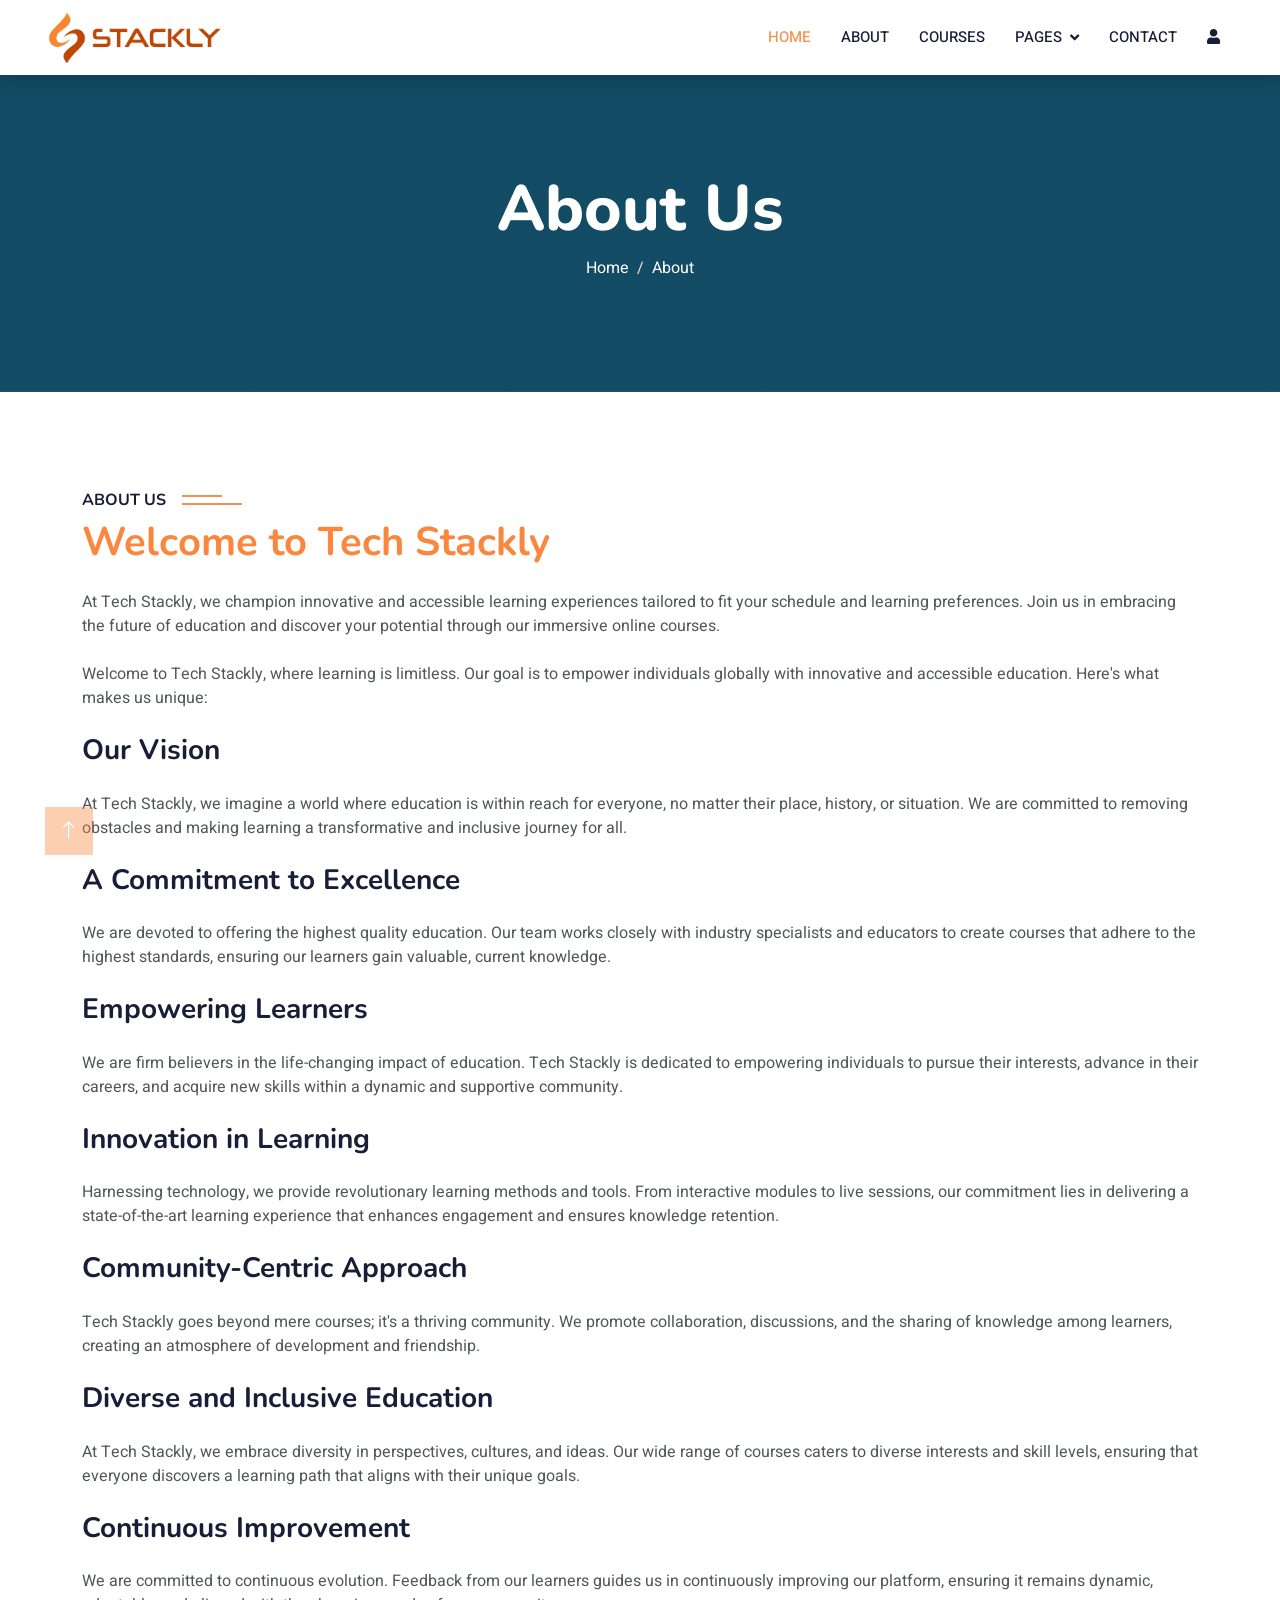
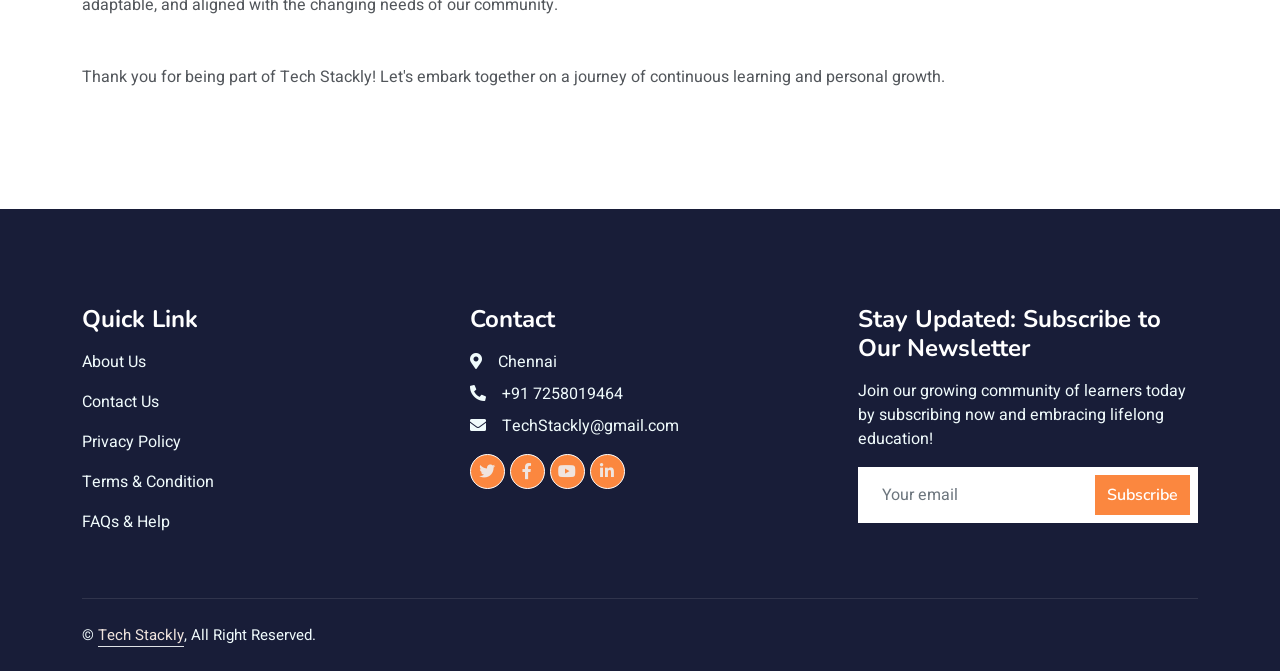
==== about.html @ 387c12de "Learning" ====
<!DOCTYPE html>
<html lang="en">

<head>
    <meta charset="utf-8">
    <title>Tech Stackly : About Us</title>
    <meta content="width=device-width, initial-scale=1.0" name="viewport">
    <meta content="" name="keywords">
    <meta content="" name="description">

    <!-- Favicon -->
    <link href="img/icon.webp" rel="icon">

    <!-- Google Web Fonts -->
    <link rel="preconnect" href="https://fonts.googleapis.com">
    <link rel="preconnect" href="https://fonts.gstatic.com" crossorigin>
    <link
        href="https://fonts.googleapis.com/css2?family=Heebo:wght@400;500;600&family=Nunito:wght@600;700;800&display=swap"
        rel="stylesheet">

    <!-- Icon Font Stylesheet -->
    <link href="https://cdnjs.cloudflare.com/ajax/libs/font-awesome/5.10.0/css/all.min.css" rel="stylesheet">
    <link href="https://cdn.jsdelivr.net/npm/bootstrap-icons@1.4.1/font/bootstrap-icons.css" rel="stylesheet">

    <!-- Libraries Stylesheet -->
    <link href="lib/animate/animate.min.css" rel="stylesheet">
    <link href="lib/owlcarousel/assets/owl.carousel.min.css" rel="stylesheet">

    <!-- Customized Bootstrap Stylesheet -->
    <link href="css/bootstrap.min.css" rel="stylesheet">

    <!-- Template Stylesheet -->
    <link href="css/style.css" rel="stylesheet">
</head>

<body>
    <!-- Spinner Start -->
    <div id="spinner"
        class="show bg-white position-fixed translate-middle w-100 vh-100 top-50 start-50 d-flex align-items-center justify-content-center">
        <div class="spinner-border text-primary" style="width: 3rem; height: 3rem;" role="status">
            <span class="sr-only">Loading...</span>
        </div>
    </div>
    <!-- Spinner End -->


    <!-- Navbar Start -->
    <nav class="navbar navbar-expand-lg bg-white navbar-light shadow sticky-top p-0">
        <a href="index.html" class="navbar-brand d-flex align-items-center px-4 px-lg-5">
            <p class="m-0 fw-bold" style="font-size: 25px;"><img src="img/logo.webp" alt="Stackly Logo" height="50px"></p>
        </a>
        <button type="button" class="navbar-toggler me-4" data-bs-toggle="collapse" data-bs-target="#navbarCollapse"
            style="border: none;">
            <span class="navbar-toggler-icon"></span>
        </button>
        <div class="collapse navbar-collapse" id="navbarCollapse">
            <div class="navbar-nav ms-auto p-4 p-lg-0">
                <a href="index.html" class="nav-item nav-link active">Home</a>
                <a href="about.html" class="nav-item nav-link">About</a>
                <a href="courses.html" class="nav-item nav-link">Courses</a>
                <div class="nav-item dropdown">
                    <a href="#" class="nav-link dropdown-toggle" data-bs-toggle="dropdown">Pages</a>
                    <div class="dropdown-menu fade-down m-0">
                        
                        <a href="testimonial.html" class="dropdown-item">Testimonial</a>

                    </div>
                </div>
                <a href="contact.html" class="nav-item nav-link">Contact</a>
                <a href="login.html" class="nav-item nav-link"><i class="fa fa-user"></i></a>
                <a href="#" class="nav-item nav-link">
                    <div id="google_translate_element"></div>
                </a>
            </div>
        </div>
    </nav>
    <!-- Navbar End -->

    <!-- Header Start -->
    <div class="container-fluid bg-primary py-5 mb-5 page-header">
        <div class="container py-5">
            <div class="row justify-content-center">
                <div class="col-lg-10 text-center">
                    <h1 class="display-3 text-white animated slideInDown">About Us</h1>
                    <nav aria-label="breadcrumb">
                        <ol class="breadcrumb justify-content-center">
                            <li class="breadcrumb-item"><a class="text-white" href="index.html">Home</a></li>
                            <li class="breadcrumb-item text-white active" aria-current="page">About</li>
                        </ol>
                    </nav>
                </div>
            </div>
        </div>
    </div>
    <!-- Header End -->

    <!-- About Start -->
    <div class="container-xxl py-5">
        <div class="container">
            <div class="row g-5">

                <div class="col-lg-12 wow fadeInUp" data-wow-delay="0.3s">
                    <h6 class="section-title bg-white text-start pe-3">About Us</h6>
                    <h1 class="mb-4" style="color: #fb873f;">Welcome to Tech Stackly</h1>
                    <p class="mb-4">
                        At Tech Stackly, we champion innovative and accessible learning experiences tailored to fit your schedule and learning preferences. Join us in embracing the future of education and discover your potential through our immersive online courses.
                    </p>
                    
                    <p class="mb-4">Welcome to Tech Stackly, where learning is limitless. Our goal is to empower individuals globally with innovative and accessible education. Here's what makes us unique:</p>

                    <h3 class="mb-4">Our Vision</h3>
                    <p class="mb-4">At Tech Stackly, we imagine a world where education is within reach for everyone, no matter their place, history, or situation. We are committed to removing obstacles and making learning a transformative and inclusive journey for all.</p>

                    <h3 class="mb-4">A Commitment to Excellence</h3>
                    <p class="mb-4">We are devoted to offering the highest quality education. Our team works closely with industry specialists and educators to create courses that adhere to the highest standards, ensuring our learners gain valuable, current knowledge.</p>

                    <h3 class="mb-4">Empowering Learners</h3>
                    <p class="mb-4">We are firm believers in the life-changing impact of education. Tech Stackly is dedicated to empowering individuals to pursue their interests, advance in their careers, and acquire new skills within a dynamic and supportive community.</p>

                    <h3 class="mb-4">Innovation in Learning</h3>

                    <p class="mb-4">Harnessing technology, we provide revolutionary learning methods and tools. From interactive modules to live sessions, our commitment lies in delivering a state-of-the-art learning experience that enhances engagement and ensures knowledge retention.</p>

                    <h3 class="mb-4">Community-Centric Approach</h3>

                    <p class="mb-4">Tech Stackly goes beyond mere courses; it's a thriving community. We promote collaboration, discussions, and the sharing of knowledge among learners, creating an atmosphere of development and friendship.</p>

                    <h3 class="mb-4">Diverse and Inclusive Education</h3>

                    <p class="mb-4">At Tech Stackly, we embrace diversity in perspectives, cultures, and ideas. Our wide range of courses caters to diverse interests and skill levels, ensuring that everyone discovers a learning path that aligns with their unique goals.</p>

                    <h3 class="mb-4">Continuous Improvement</h3>
                    <p class="mb-4">We are committed to continuous evolution. Feedback from our learners guides us in continuously improving our platform, ensuring it remains dynamic, adaptable, and aligned with the changing needs of our community.</p>


                    <p class="mt-5 mb-4">Thank you for being part of Tech Stackly! Let's embark together on a journey of continuous learning and personal growth.</p>


                </div>

            </div>
        </div>
    </div>
    <!-- About End -->


    <!-- Footer Start -->
    <div class="container-fluid bg-dark text-light footer pt-5 mt-5 wow fadeIn" data-wow-delay="0.1s">
        <div class="container py-5">
            <div class="row g-5">
                <div class="col-lg-4 col-md-6">
                    <h4 class="text-white mb-3">Quick Link</h4>
                    <p><a class="text-light" href="about.html">About Us</a></p>
                    <p><a class="text-light" href="contact.html">Contact Us</a></p>
                    <p><a class="text-light" href="error.html">Privacy Policy</a></p>
                    <p><a class="text-light" href="error.html">Terms & Condition</a></p>
                    <p><a class="text-light" href="error.html">FAQs & Help</a></p>
                </div>
                <div class="col-lg-4 col-md-6">
                    <h4 class="text-white mb-3">Contact</h4>
                    <p class="mb-2"><i class="fa fa-map-marker-alt me-3"></i>Chennai</p>
                    <p class="mb-2"><i class="fa fa-phone-alt me-3"></i>+91 7258019464</p>
                    <p class="mb-2"><i class="fa fa-envelope me-3"></i>TechStackly@gmail.com</p>
                    <div class="d-flex pt-2">
                        <a class="btn btn-outline-light btn-social" href=""><i class="fab fa-twitter"></i></a>
                        <a class="btn btn-outline-light btn-social" href=""><i class="fab fa-facebook-f"></i></a>
                        <a class="btn btn-outline-light btn-social" href=""><i class="fab fa-youtube"></i></a>
                        <a class="btn btn-outline-light btn-social" href=""><i class="fab fa-linkedin-in"></i></a>
                    </div>
                </div>

                <div class="col-lg-4 col-md-6">
                    <h4 class="text-white mb-3">Stay Updated: Subscribe to Our Newsletter</h4>
                    <p>Join our growing community of learners today by subscribing now and embracing lifelong education! </p>
                    <div class="position-relative mx-auto" style="max-width: 400px;">
                        <form action="#">
                            <input class="form-control border-0 w-100 py-3 ps-4 pe-5" type="email"
                                placeholder="Your email" required>
                            <button type="submit"
                                class="btn btn-primary py-2 position-absolute top-0 end-0 mt-2 me-2"><a
                                    href="mailto:manish19464@gmail.com">Subscribe</a></button>
                        </form>
                    </div>
                </div>
            </div>
        </div>
        <div class="container">
            <div class="copyright">
                <div class="row">
                    <div class="col-md-6 text-center text-md-start mb-3 mb-md-0">
                        &copy; <a class="border-bottom" href="index.html">Tech Stackly</a>, All Right Reserved.

                    </div>
                </div>
            </div>
        </div>
    </div>
    <!-- Footer End -->


    <!-- Back to Top -->
    <a href="#" class="btn btn-lg btn-primary btn-lg-square back-to-top"><i class="bi bi-arrow-up"></i></a>


    <!-- JavaScript Libraries -->
    <script src="https://code.jquery.com/jquery-3.4.1.min.js"></script>
    <script src="https://cdn.jsdelivr.net/npm/bootstrap@5.0.0/dist/js/bootstrap.bundle.min.js"></script>
    <script src="lib/wow/wow.min.js"></script>
    <script src="lib/easing/easing.min.js"></script>
    <script src="lib/waypoints/waypoints.min.js"></script>
    <script src="lib/owlcarousel/owl.carousel.min.js"></script>


    <!-- Template Javascript -->
    <script src="js/main.js"></script>
</body>

</html>
---- css/style.css ----
/********** Template CSS **********/
:root {
    --primary: #f69050;
    --light: #F0FBFC;
    --light: #f0e4de;
    --dark: #181d38;
}

.btn {
    background-color: #fb873f;
    border: none;
}

.btn a {
    text-decoration: none;
    color: #fff;
}

.btn:hover {
    background: transparent;
    color: var(--primary) !important;
    border: 1px solid var(--primary);
}

.btn:hover a {
    color: var(--primary) !important;
}

.btn-light {
    background-color: var(--light);
}

.btn-light:hover {
    background: transparent;
    color: var(--light) !important;
    border: 1px solid var(--light);
}

.fw-medium {
    font-weight: 600 !important;
}

.fw-semi-bold {
    font-weight: 700 !important;
}

.back-to-top {
    position: fixed;
    display: none;
    left: 45px;
    bottom: 45px;
    z-index: 99;
}


/*** Spinner ***/
#spinner {
    opacity: 0;
    visibility: hidden;
    transition: opacity .5s ease-out, visibility 0s linear .5s;
    z-index: 99999;
}

#spinner.show {
    transition: opacity .5s ease-out, visibility 0s linear 0s;
    visibility: visible;
    opacity: 1;
}


/*** Button ***/
.btn {
    font-family: 'Nunito', sans-serif;
    font-weight: 600;
    transition: .5s;
}

.btn.btn-primary,
.btn.btn-secondary {
    color: #FFFFFF;
}

.btn-square {
    width: 38px;
    height: 38px;
}

.btn-sm-square {
    width: 32px;
    height: 32px;
}

.btn-lg-square {
    width: 48px;
    height: 48px;
}

.btn-square,
.btn-sm-square,
.btn-lg-square {
    padding: 0;
    display: flex;
    align-items: center;
    justify-content: center;
    font-weight: normal;
    border-radius: 0px;
}


/*** Navbar ***/
.navbar .dropdown-toggle::after {
    border: none;
    content: "\f107";
    font-family: "Font Awesome 5 Free";
    font-weight: 900;
    vertical-align: middle;
    margin-left: 8px;
}

.navbar-light .navbar-nav .nav-link {
    margin-right: 30px;
    padding: 25px 0;
    color: #FFFFFF;
    font-size: 15px;
    text-transform: uppercase;
    outline: none;
}

.navbar-light .navbar-nav .nav-link:hover,
.navbar-light .navbar-nav .nav-link.active {
    color: var(--primary);
}

@media (max-width: 991.98px) {
    .navbar-light .navbar-nav .nav-link {
        margin-right: 0;
        padding: 10px 0;
    }

    .navbar-light .navbar-nav {
        border-top: 1px solid #EEEEEE;
    }
}

.navbar-light .navbar-brand,
.navbar-light a.btn {
    height: 75px;
}

.navbar-light .navbar-nav .nav-link {
    color: var(--dark);
    font-weight: 500;
}

.navbar-light.sticky-top {
    top: -100px;
    transition: .5s;
}

.navbar-toggler-icon {
    color: #fb873f;
}

.navbar-toggler {
    border: 2px solid #fb873f;
}

@media (min-width: 992px) {
    .navbar .nav-item .dropdown-menu {
        display: block;
        margin-top: 0;
        opacity: 0;
        visibility: hidden;
        transition: .5s;
    }

    .navbar .dropdown-menu.fade-down {
        top: 100%;
        transform: rotateX(-75deg);
        transform-origin: 0% 0%;
    }

    .navbar .nav-item:hover .dropdown-menu {
        top: 100%;
        transform: rotateX(0deg);
        visibility: visible;
        transition: .5s;
        opacity: 1;
    }
}

/*** Header carousel ***/

.header-carousel .owl-carousel-item {
    position: relative;
    height: 100vh;
}

.header-carousel p {
    margin-top: 20px;
    font-size: 20px;
    line-height: 30px;
}

@media (max-width: 1300px) {
    .header-carousel .owl-carousel-item {
        position: relative;
        min-height: 80vh;
    }

    .header-carousel .owl-carousel-item img {
        position: absolute;
        width: 100%;
        height: 100%;
        object-fit: cover;
    }
}

@media (max-width: 768px) {
    .header-carousel .owl-carousel-item {
        position: relative;
        min-height: 500px;
    }

    .header-carousel .owl-carousel-item img {
        position: absolute;
        width: 100%;
        height: 100%;
        object-fit: cover;
    }
}

@media (max-width: 430px) {

    .header-carousel .owl-carousel-item {
        position: relative;
        height: 500px;
    }

    .header-carousel .owl-carousel-item img {
        position: absolute;
        width: 100%;
        height: 100%;
        object-fit: cover;
    }

    .header-carousel h1 {
        font-size: 30px;
        line-height: 30px;
    }

    .header-carousel p {
        margin-top: 20px;
        font-size: 15px;
        line-height: 20px;
    }
}

.header-carousel .owl-nav {
    position: absolute;
    top: 50%;
    right: 8%;
    transform: translateY(-50%);
    display: flex;
    flex-direction: column;
}

.header-carousel .owl-nav .owl-prev,
.header-carousel .owl-nav .owl-next {
    margin: 7px 0;
    width: 45px;
    height: 45px;
    display: flex;
    align-items: center;
    justify-content: center;
    color: #FFFFFF;
    background: transparent;
    border: 1px solid #FFFFFF;
    font-size: 22px;
    transition: .5s;
}

.header-carousel .owl-nav .owl-prev:hover,
.header-carousel .owl-nav .owl-next:hover {
    background: var(--primary);
    border-color: var(--primary);
}

.page-header {
    background: linear-gradient(rgba(24, 29, 56, .7), rgba(24, 29, 56, .7)), url(../img/carousel-1.jpg);
    background-position: center center;
    background-repeat: no-repeat;
    background-size: cover;
}

.page-header-inner {
    background: rgba(15, 23, 43, .7);
}

.breadcrumb-item+.breadcrumb-item::before {
    color: var(--light);
}


/*** Section Title ***/
.section-title {
    position: relative;
    display: inline-block;
    text-transform: uppercase;
}

.section-title::before {
    position: absolute;
    content: "";
    width: calc(100% + 80px);
    height: 2px;
    top: 4px;
    left: -40px;
    background: var(--primary);
    z-index: -1;
}

.section-title::after {
    position: absolute;
    content: "";
    width: calc(100% + 120px);
    height: 2px;
    bottom: 5px;
    left: -60px;
    background: var(--primary);
    z-index: -1;
}

.section-title.text-start::before {
    width: calc(100% + 40px);
    left: 0;
}

.section-title.text-start::after {
    width: calc(100% + 60px);
    left: 0;
}


/*** Service ***/
.service-item {
    transition: .5s;
}


.service-item i {
    color: var(--primary);
}

.service-item:hover {
    margin-top: -10px;
    background: var(--primary);
}

.service-item * {
    transition: all .3s ease-in-out;
}

.service-item:hover * {
    color: #fff !important;
}

.course-item img {
    width: 100%;
    height: 200px;
    border-radius: 5px;
}

/*** Categories & Courses ***/

.category .content {
    cursor: pointer;
    transition: .5s;
}

.category .content:hover {
    background-color: var(--primary);
    color: #fff;
}

.category .content h5 a {
    text-decoration: none;
    color: var(--dark);
    transition: all 0.3s ease-in-out;
}

.category .content:hover h5 a {
    color: #fff !important;
}

.category img {
    width: 50px;
    height: 50px;
}

.category img,
.course-item img {
    transition: .5s;
}

.category a:hover img,
.course-item:hover img {
    transform: scale(1.1);
    margin-top: -10px;
}

/* Developer Profile - Image Styles */
.team-item {
    background-color: #fff;
    border-radius: 15px; 
    padding: 15px;
    max-width: 350px;
    margin: 0 auto;
    box-shadow: 0 4px 10px rgba(0, 0, 0, 0.1);
    transition: all 0.3s ease-in-out;
}

.team-item:hover {
    box-shadow: 0 8px 20px rgba(0, 0, 0, 0.2);
    transform: scale(1.03);
}


.team-item img {
    transition: transform 0.5s ease, box-shadow 0.3s ease;
    border-radius: 50%; 
    width: 220px; 
    height: 220px;
    border: 5px solid #fff;
    margin: 0 auto;
    display: block;
}



/*** Testimonial ***/
.testimonial-carousel::before {
    position: absolute;
    content: "";
    top: 0;
    left: 0;
    height: 100%;
    width: 0;
    background: linear-gradient(to right, rgba(255, 255, 255, 1) 0%, rgba(255, 255, 255, 0) 100%);
    z-index: 1;
}

.testimonial-carousel::after {
    position: absolute;
    content: "";
    top: 0;
    right: 0;
    height: 100%;
    width: 0;
    background: linear-gradient(to left, rgba(255, 255, 255, 1) 0%, rgba(255, 255, 255, 0) 100%);
    z-index: 1;
}

@media (min-width: 768px) {

    .testimonial-carousel::before,
    .testimonial-carousel::after {
        width: 200px;
    }
}

@media (min-width: 992px) {

    .testimonial-carousel::before,
    .testimonial-carousel::after {
        width: 300px;
    }
}

.testimonial-carousel .owl-item .testimonial-text,
.testimonial-carousel .owl-item.center .testimonial-text * {
    transition: .5s;
}

.testimonial-carousel .owl-item.center .testimonial-text {
    background: var(--primary) !important;
}

.testimonial-carousel .owl-item.center .testimonial-text * {
    color: #FFFFFF !important;
}

.testimonial-carousel .owl-dots {
    margin-top: 24px;
    display: flex;
    align-items: flex-end;
    justify-content: center;
}

.testimonial-carousel .owl-dot {
    position: relative;
    display: inline-block;
    margin: 0 5px;
    width: 15px;
    height: 15px;
    border: 1px solid #CCCCCC;
    transition: .5s;
}

.testimonial-carousel .owl-dot.active {
    background: var(--primary);
    border-color: var(--primary);
}


/*** Footer ***/
.footer .btn.btn-social {
    margin-right: 5px;
    width: 35px;
    height: 35px;
    display: flex;
    align-items: center;
    justify-content: center;
    color: var(--light);
    font-weight: normal;
    border: 1px solid #FFFFFF;
    border-radius: 35px;
    transition: .3s;
}

.footer .btn.btn-social:hover {
    color: var(--primary);
}

.footer .btn.btn-link {
    display: block;
    margin-bottom: 5px;
    padding: 0;
    text-align: left;
    color: #FFFFFF;
    font-size: 15px;
    font-weight: normal;
    text-transform: capitalize;
    transition: .3s;
}

.footer .btn.btn-link::before {
    position: relative;
    content: "\f105";
    font-family: "Font Awesome 5 Free";
    font-weight: 900;
    margin-right: 10px;
}

.footer .btn.btn-link:hover {
    letter-spacing: 1px;
    box-shadow: none;
}

.footer .copyright {
    padding: 25px 0;
    font-size: 15px;
    border-top: 1px solid rgba(256, 256, 256, .1);
}

.footer .copyright a {
    color: var(--light);
}

.footer .footer-menu a {
    margin-right: 15px;
    padding-right: 15px;
    border-right: 1px solid rgba(255, 255, 255, .1);
}

.footer .footer-menu a:last-child {
    margin-right: 0;
    padding-right: 0;
    border-right: none;
}
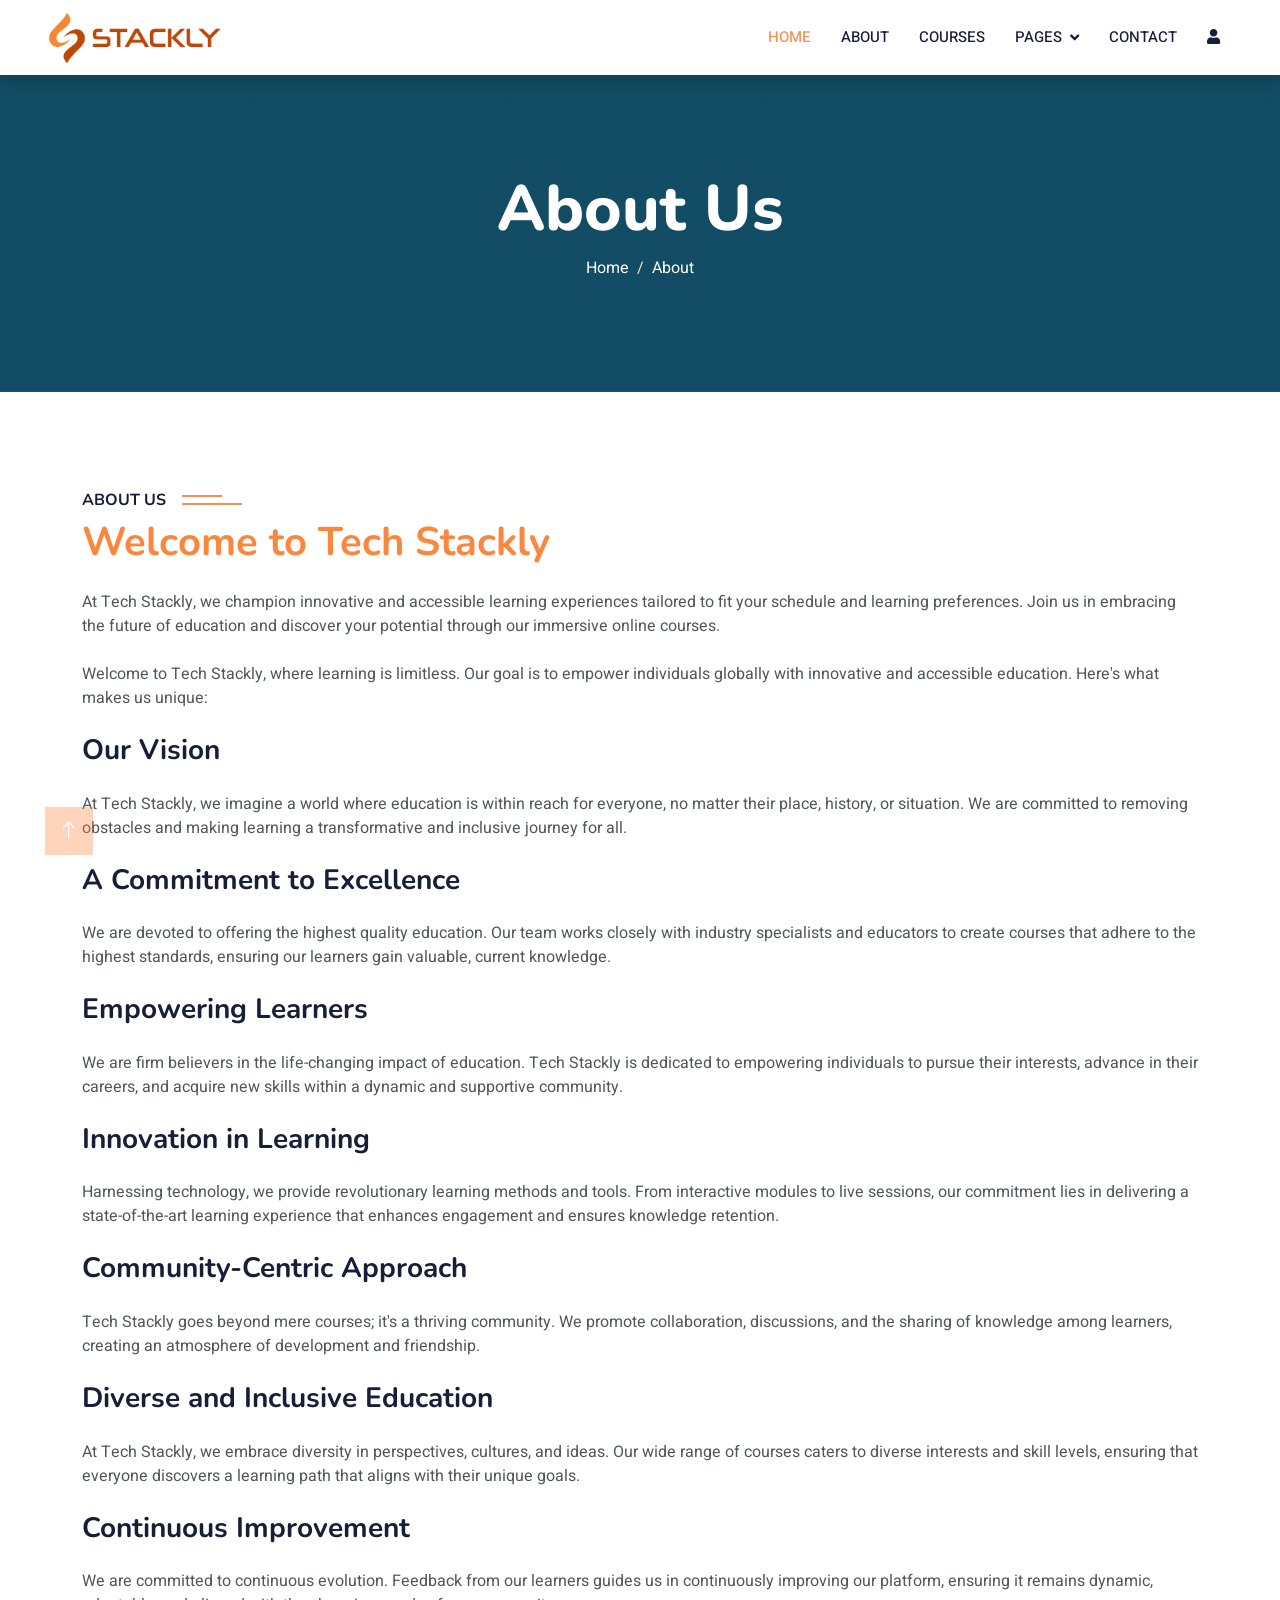
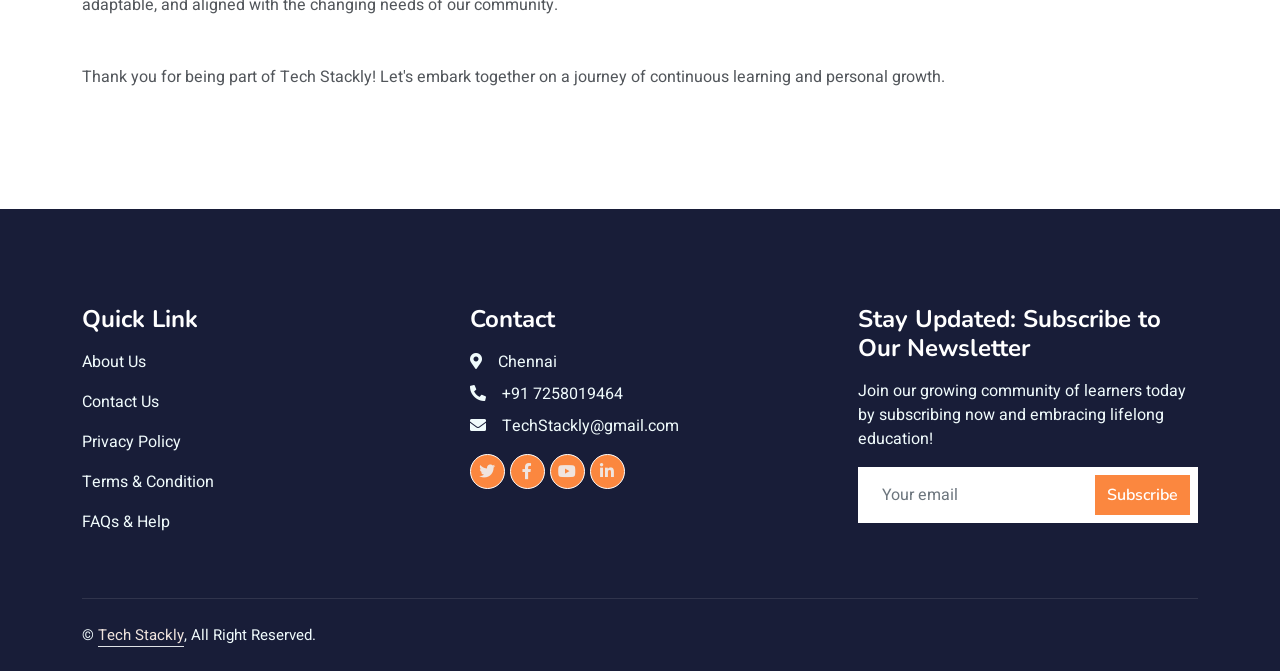
==== commit eca404f6: "updated olp" ====
--- a/about.html
+++ b/about.html
@@ -162,9 +162,9 @@
                     <p class="mb-2"><i class="fa fa-phone-alt me-3"></i>+91 7258019464</p>
                     <p class="mb-2"><i class="fa fa-envelope me-3"></i>TechStackly@gmail.com</p>
                     <div class="d-flex pt-2">
-                        <a class="btn btn-outline-light btn-social" href=""><i class="fab fa-twitter"></i></a>
-                        <a class="btn btn-outline-light btn-social" href=""><i class="fab fa-facebook-f"></i></a>
-                        <a class="btn btn-outline-light btn-social" href=""><i class="fab fa-youtube"></i></a>
+                        <a class="btn btn-outline-light btn-social" href="error.html"><i class="fab fa-twitter"></i></a>
+                        <a class="btn btn-outline-light btn-social" href="error.html"><i class="fab fa-facebook-f"></i></a>
+                        <a class="btn btn-outline-light btn-social" href="error.html"><i class="fab fa-youtube"></i></a>
                         <a class="btn btn-outline-light btn-social" href=""><i class="fab fa-linkedin-in"></i></a>
                     </div>
                 </div>
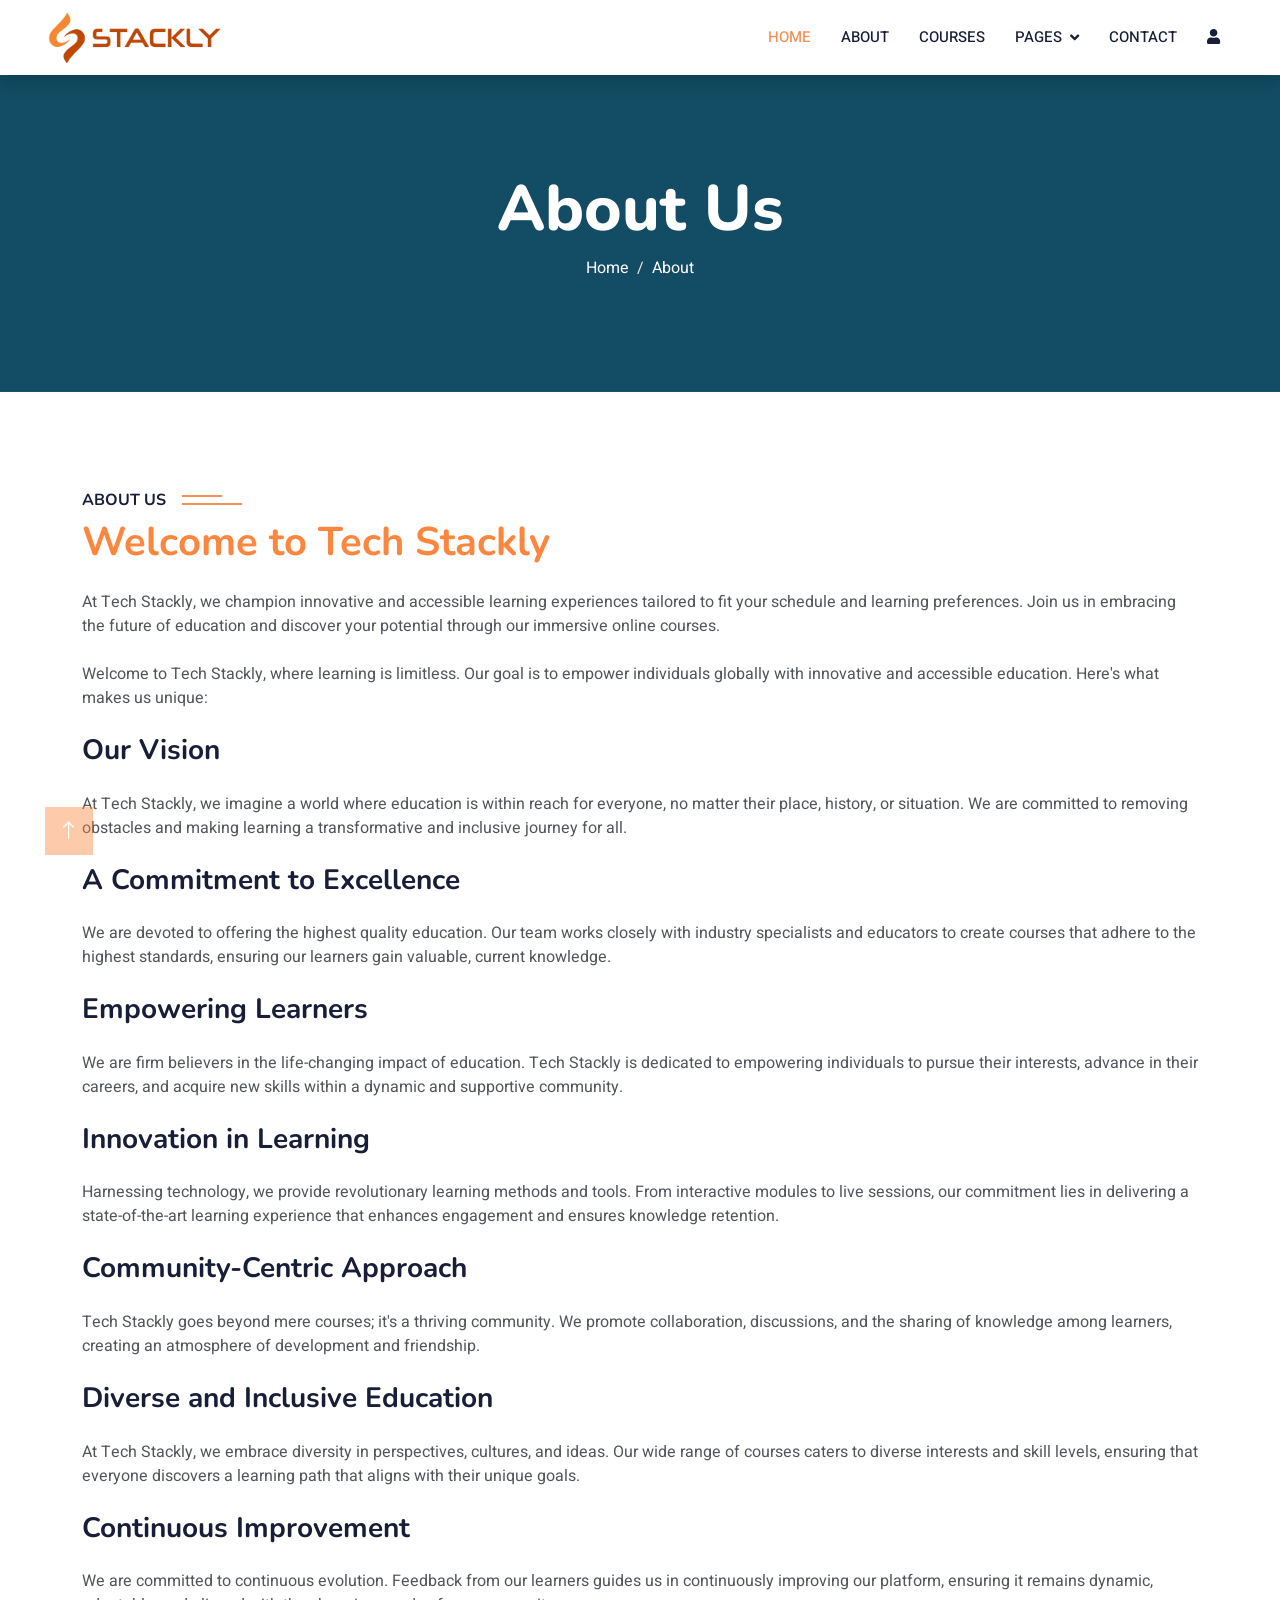
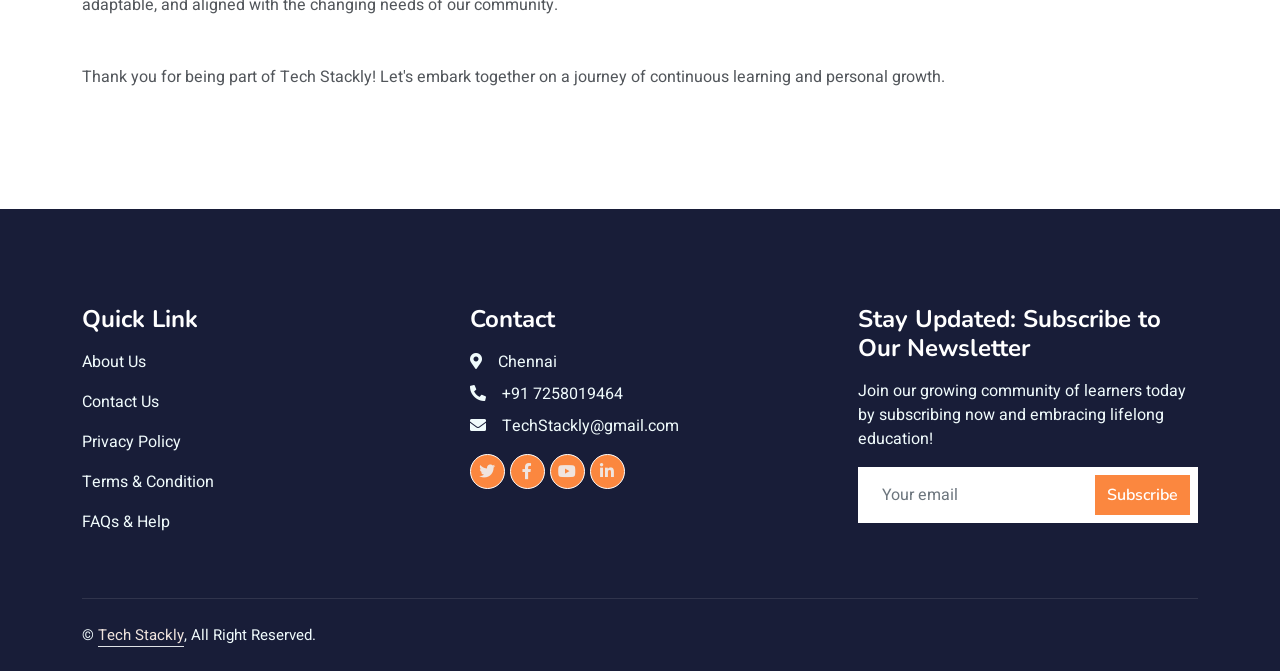
==== commit 130109ca: "olp" ====
--- a/about.html
+++ b/about.html
@@ -165,7 +165,7 @@
                         <a class="btn btn-outline-light btn-social" href="error.html"><i class="fab fa-twitter"></i></a>
                         <a class="btn btn-outline-light btn-social" href="error.html"><i class="fab fa-facebook-f"></i></a>
                         <a class="btn btn-outline-light btn-social" href="error.html"><i class="fab fa-youtube"></i></a>
-                        <a class="btn btn-outline-light btn-social" href=""><i class="fab fa-linkedin-in"></i></a>
+                        <a class="btn btn-outline-light btn-social" href="error.html"><i class="fab fa-linkedin-in"></i></a>
                     </div>
                 </div>
 
